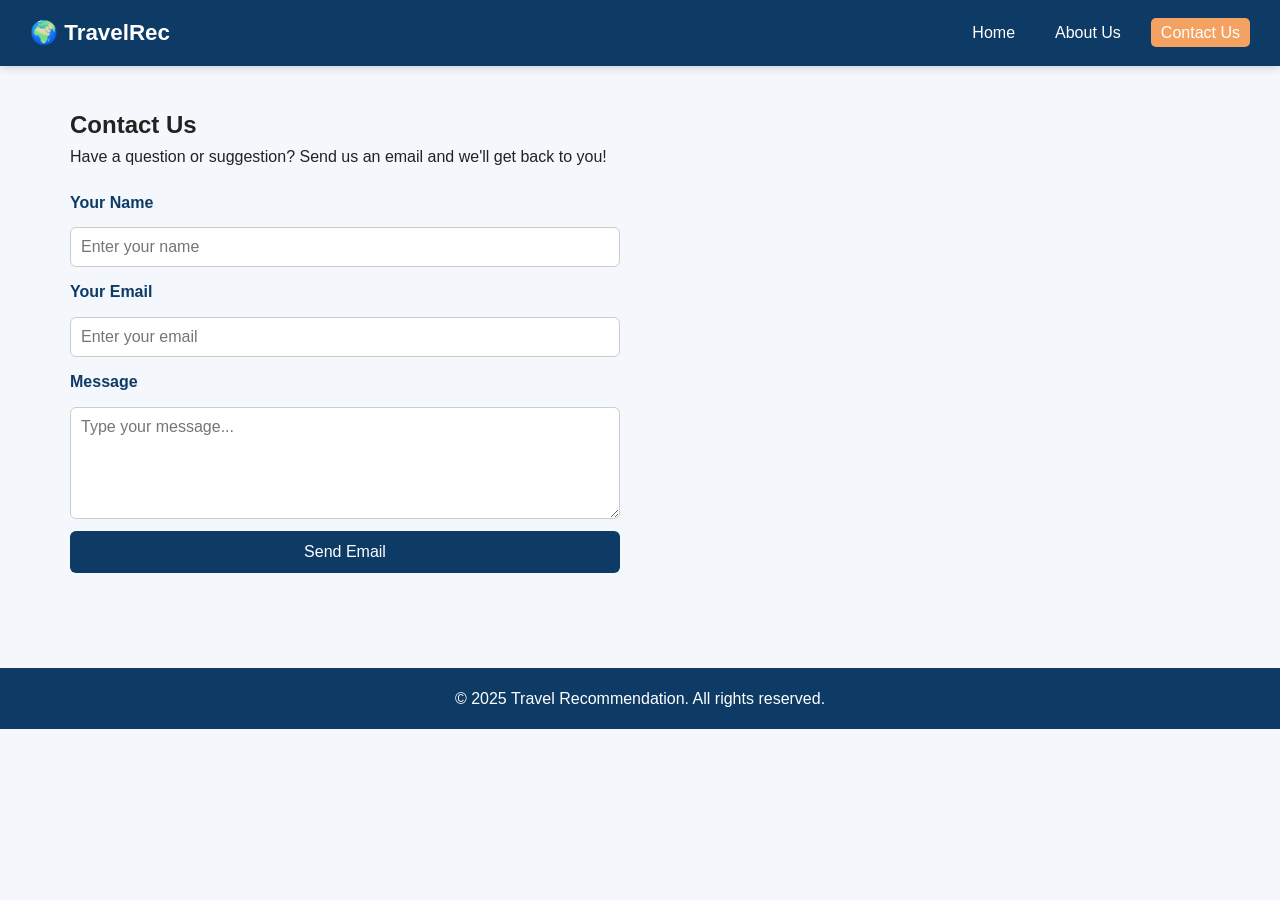
==== contact.html @ 468ae628 "Initial commit - Travel Recommendation app" ====
<!DOCTYPE html>
<html lang="en">
<head>
  <meta charset="UTF-8" />
  <meta name="viewport" content="width=device-width, initial-scale=1.0" />
  <title>Contact Us - Travel Recommendation</title>
  <link rel="stylesheet" href="css/style.css" />
</head>
<body>

  <!-- ===== NAVIGATION BAR ===== -->
  <nav class="navbar">
    <div class="logo">🌍 TravelRec</div>
    <ul class="nav-links">
      <li><a href="index.html">Home</a></li>
      <li><a href="about.html">About Us</a></li>
      <li><a href="contact.html" class="active">Contact Us</a></li>
    </ul>
  </nav>

  <!-- ===== CONTACT FORM ===== -->
  <section class="contact-section">
    <h1>Contact Us</h1>
    <p>Have a question or suggestion? Send us an email and we'll get back to you!</p>

    <form id="contactForm" onsubmit="submitForm(event)">
      <label for="name">Your Name</label>
      <input type="text" id="name" name="name" placeholder="Enter your name" required />

      <label for="email">Your Email</label>
      <input type="email" id="email" name="email" placeholder="Enter your email" required />

      <label for="message">Message</label>
      <textarea id="message" name="message" rows="5" placeholder="Type your message..." required></textarea>

      <button type="submit">Send Email</button>
    </form>

    <p id="formStatus" class="form-status"></p>
  </section>

  <footer>
    <p>&copy; 2025 Travel Recommendation. All rights reserved.</p>
  </footer>

  <script src="js/script.js"></script>
</body>
</html>
---- css/style.css ----
/* ===== RESET ===== */
* {
  margin: 0;
  padding: 0;
  box-sizing: border-box;
  font-family: 'Segoe UI', Arial, sans-serif;
}

body {
  background: #f4f7fb;
  color: #222;
  line-height: 1.6;
}

/* ===== NAVBAR ===== */
.navbar {
  display: flex;
  align-items: center;
  justify-content: space-between;
  flex-wrap: wrap;
  background: #0d3b66;
  color: white;
  padding: 15px 30px;
  position: sticky;
  top: 0;
  z-index: 100;
  box-shadow: 0 2px 8px rgba(0,0,0,0.15);
}

.logo {
  font-size: 1.4rem;
  font-weight: bold;
}

.nav-links {
  list-style: none;
  display: flex;
  gap: 20px;
}

.nav-links a {
  color: white;
  text-decoration: none;
  font-weight: 500;
  padding: 6px 10px;
  border-radius: 5px;
  transition: background 0.3s;
}

.nav-links a:hover,
.nav-links a.active {
  background: #f4a261;
}

/* ===== SEARCH BOX ===== */
.search-box {
  display: flex;
  gap: 8px;
}

.search-box input {
  padding: 8px 12px;
  border-radius: 5px;
  border: none;
  width: 240px;
  font-size: 0.95rem;
}

.search-box button {
  padding: 8px 14px;
  border: none;
  border-radius: 5px;
  background: #f4a261;
  color: white;
  font-weight: bold;
  cursor: pointer;
  transition: background 0.3s;
}

.search-box button:hover {
  background: #e76f51;
}

/* ===== HERO ===== */
.hero {
  text-align: center;
  padding: 60px 20px;
  background: linear-gradient(rgba(13,59,102,0.75), rgba(13,59,102,0.75)),
              url('../images/beach1.jpg') center/cover no-repeat;
  color: white;
}

.hero h1 {
  font-size: 2.5rem;
  margin-bottom: 15px;
}

.hero p {
  max-width: 800px;
  margin: 0 auto;
  font-size: 1.1rem;
}

/* ===== SECTIONS ===== */
.results-section,
.default-section,
.about-section,
.contact-section {
  padding: 40px 30px;
  max-width: 1200px;
  margin: 0 auto;
}

h2 {
  color: #0d3b66;
  margin-bottom: 20px;
  border-bottom: 3px solid #f4a261;
  display: inline-block;
  padding-bottom: 5px;
}

/* ===== CARD GRID ===== */
.results-grid {
  display: grid;
  grid-template-columns: repeat(auto-fit, minmax(260px, 1fr));
  gap: 25px;
  margin-top: 20px;
}

.card {
  background: white;
  border-radius: 10px;
  overflow: hidden;
  box-shadow: 0 4px 12px rgba(0,0,0,0.08);
  transition: transform 0.3s;
}

.card:hover {
  transform: translateY(-5px);
}

.card img {
  width: 100%;
  height: 190px;
  object-fit: cover;
}

.card h3 {
  padding: 12px 15px 0;
  color: #0d3b66;
}

.card p {
  padding: 5px 15px 15px;
  color: #555;
}

/* ===== ABOUT PAGE ===== */
.about-section .intro {
  font-size: 1.15rem;
  margin-bottom: 20px;
}

.about-section h2 {
  margin-top: 25px;
}

.team-list,
.features-list {
  list-style: none;
  margin-top: 10px;
}

.team-list li,
.features-list li {
  padding: 6px 0;
  font-size: 1.05rem;
}

/* ===== CONTACT FORM ===== */
#contactForm {
  display: flex;
  flex-direction: column;
  max-width: 550px;
  margin-top: 20px;
  gap: 12px;
}

#contactForm label {
  font-weight: bold;
  color: #0d3b66;
}

#contactForm input,
#contactForm textarea {
  padding: 10px;
  border-radius: 6px;
  border: 1px solid #ccc;
  font-size: 1rem;
}

#contactForm button {
  padding: 12px;
  background: #0d3b66;
  color: white;
  border: none;
  border-radius: 6px;
  font-size: 1rem;
  cursor: pointer;
  transition: background 0.3s;
}

#contactForm button:hover {
  background: #f4a261;
}

.form-status {
  margin-top: 15px;
  font-weight: bold;
  color: green;
}

/* ===== FOOTER ===== */
footer {
  text-align: center;
  background: #0d3b66;
  color: white;
  padding: 18px;
  margin-top: 40px;
}

/* ===== RESPONSIVE ===== */
@media (max-width: 700px) {
  .navbar {
    flex-direction: column;
    gap: 10px;
    text-align: center;
  }
  .search-box input {
    width: 160px;
  }
  .hero h1 {
    font-size: 1.8rem;
  }
}
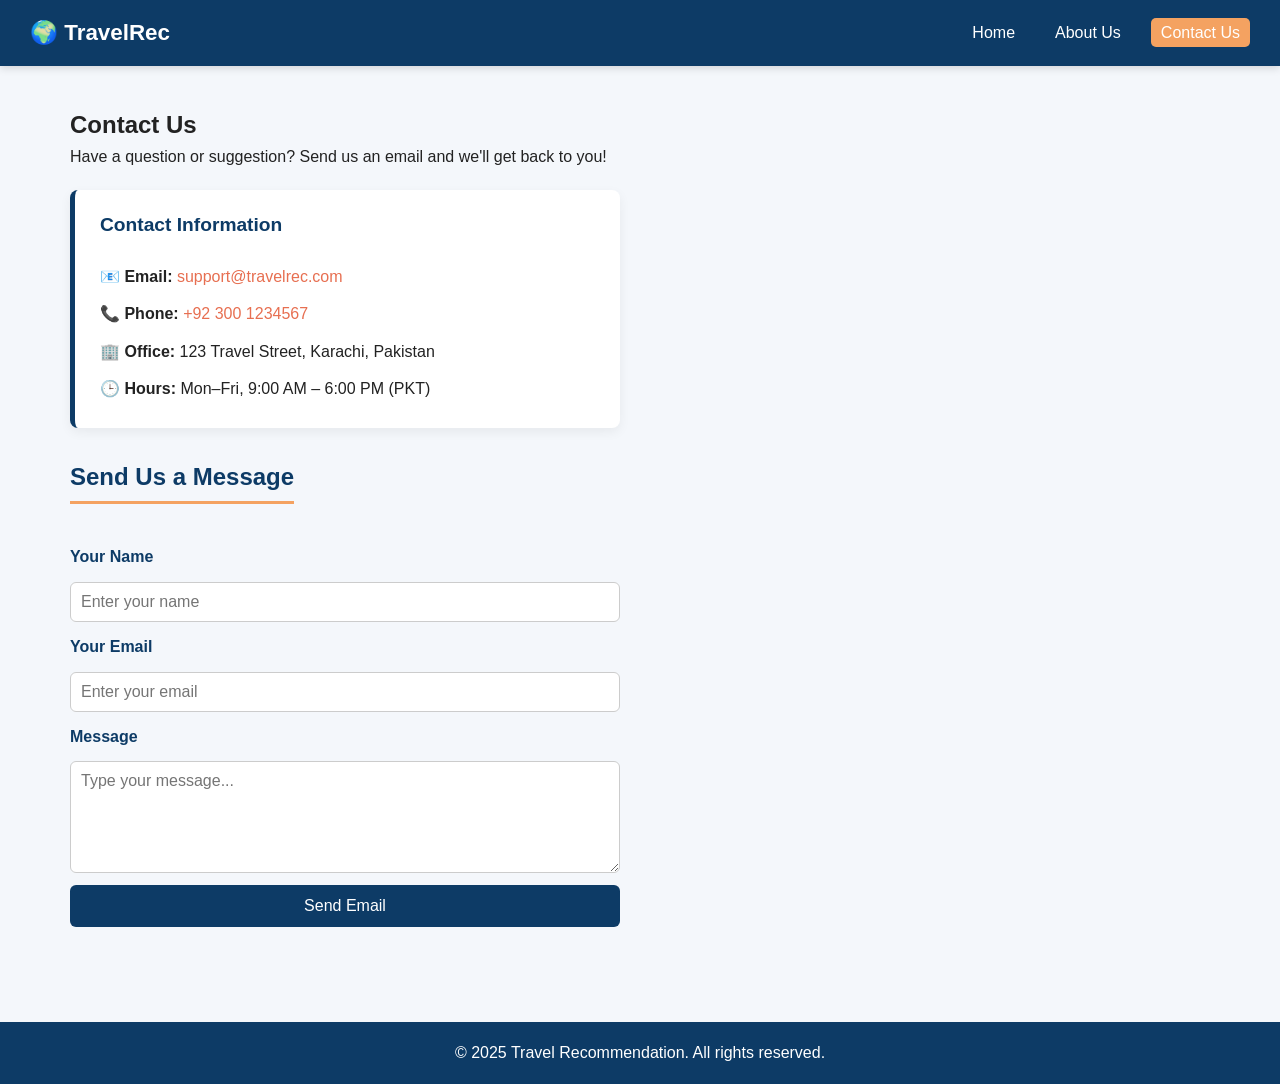
==== commit fd85c21c: "Add contact information section to Contact page" ====
--- a/contact.html
+++ b/contact.html
@@ -19,9 +19,22 @@
   </nav>
 
   <!-- ===== CONTACT FORM ===== -->
-  <section class="contact-section">
+   <section class="contact-section">
     <h1>Contact Us</h1>
     <p>Have a question or suggestion? Send us an email and we'll get back to you!</p>
+
+    <!-- ===== CONTACT INFORMATION ===== -->
+    <div class="contact-info">
+      <h2>Contact Information</h2>
+      <ul class="contact-list">
+        <li><strong>📧 Email:</strong> <a href="mailto:support@travelrec.com">support@travelrec.com</a></li>
+        <li><strong>📞 Phone:</strong> <a href="tel:+923001234567">+92 300 1234567</a></li>
+        <li><strong>🏢 Office:</strong> 123 Travel Street, Karachi, Pakistan</li>
+        <li><strong>🕒 Hours:</strong> Mon–Fri, 9:00 AM – 6:00 PM (PKT)</li>
+      </ul>
+    </div>
+
+    <h2>Send Us a Message</h2>
 
     <form id="contactForm" onsubmit="submitForm(event)">
       <label for="name">Your Name</label>
--- a/css/style.css
+++ b/css/style.css
@@ -242,4 +242,76 @@
   .hero h1 {
     font-size: 1.8rem;
   }
-}+}
+/* ===== GUIDANCE SECTION (About page) ===== */
+.guidance {
+  background: #fff;
+  border-left: 5px solid #f4a261;
+  padding: 20px 25px;
+  border-radius: 8px;
+  margin-top: 15px;
+  box-shadow: 0 4px 12px rgba(0,0,0,0.06);
+}
+
+.guidance p {
+  margin-bottom: 12px;
+  font-weight: 500;
+  color: #0d3b66;
+}
+
+.guidance-list {
+  padding-left: 22px;
+}
+
+.guidance-list li {
+  padding: 6px 0;
+  line-height: 1.55;
+}
+
+.guidance code {
+  background: #eef2f7;
+  color: #c94c17;
+  padding: 1px 6px;
+  border-radius: 4px;
+  font-family: Consolas, monospace;
+  font-size: 0.92rem;
+}
+
+/* ===== CONTACT INFO ===== */
+.contact-info {
+  background: white;
+  border-left: 5px solid #0d3b66;
+  padding: 20px 25px;
+  border-radius: 8px;
+  margin: 20px 0 30px;
+  box-shadow: 0 4px 12px rgba(0,0,0,0.06);
+  max-width: 550px;
+}
+
+.contact-info h2 {
+  margin-bottom: 12px;
+  color: #0d3b66;
+  border-bottom: none;
+  font-size: 1.2rem;
+}
+
+.contact-list {
+  list-style: none;
+  padding: 0;
+}
+
+.contact-list li {
+  padding: 6px 0;
+  font-size: 1rem;
+  line-height: 1.6;
+}
+
+.contact-list a {
+  color: #e76f51;
+  text-decoration: none;
+  font-weight: 500;
+}
+
+.contact-list a:hover {
+  text-decoration: underline;
+}
